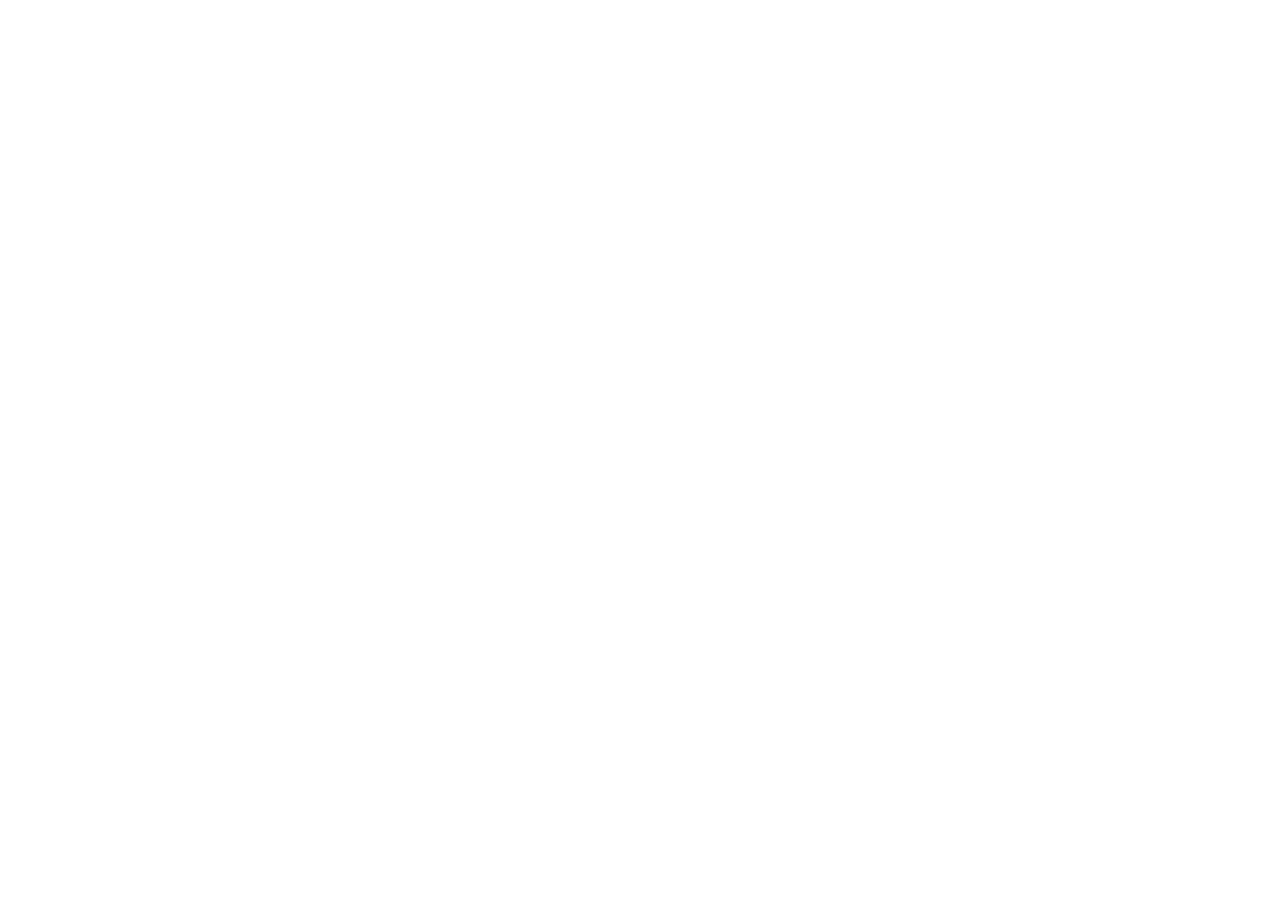
==== main.html @ 21c100ff "Update main.html" ====
<!DOCTYPE html>
<HTML>

<head>
    <link rel="stylesheet" href="styles.css">
</head>

<body>
    <div id="box"></div>
    <div id="grid">
        <!--Row 1-->
        <div id="sqr-red"></div>
        <div id="sqr-tan"></div>
        <div id="sqr-red"></div>
        <div id="sqr-tan"></div>
        <div id="sqr-red"></div>
        <div id="sqr-tan"></div>
        <div id="sqr-red"></div>
        <div id="sqr-tan"></div>
        <!--Row 2-->
        <div id="sqr-tan"></div>
        <div id="sqr-red"></div>
        <div id="sqr-tan"></div>
        <div id="sqr-red"></div>
        <div id="sqr-tan"></div>
        <div id="sqr-red"></div>
        <div id="sqr-tan"></div>
        <div id="sqr-red"></div>
        <!--Row 3-->
        <div id="sqr-red"></div>
        <div id="sqr-tan"></div>
        <div id="sqr-red"></div>
        <div id="sqr-tan"></div>
        <div id="sqr-red"></div>
        <div id="sqr-tan"></div>
        <div id="sqr-red"></div>
        <div id="sqr-tan"></div>
        <!--Row 4-->
        <div id="sqr-tan"></div>
        <div id="sqr-red"></div>
        <div id="sqr-tan"></div>
        <div id="sqr-red"></div>
        <div id="sqr-tan"></div>
        <div id="sqr-red"></div>
        <div id="sqr-tan"></div>
        <div id="sqr-red"></div>
        <!--Row 5-->
        <div id="sqr-red"></div>
        <div id="sqr-tan"></div>
        <div id="sqr-red"></div>
        <div id="sqr-tan"></div>
        <div id="sqr-red"></div>
        <div id="sqr-tan"></div>
        <div id="sqr-red"></div>
        <div id="sqr-tan"></div>
        <!--Row 6-->
        <div id="sqr-tan"></div>
        <div id="sqr-red"></div>
        <div id="sqr-tan"></div>
        <div id="sqr-red"></div>
        <div id="sqr-tan"></div>
        <div id="sqr-red"></div>
        <div id="sqr-tan"></div>
        <div id="sqr-red"></div>
        <!--Row 7-->
        <div id="sqr-red"></div>
        <div id="sqr-tan"></div>
        <div id="sqr-red"></div>
        <div id="sqr-tan"></div>
        <div id="sqr-red"></div>
        <div id="sqr-tan"></div>
        <div id="sqr-red"></div>
        <div id="sqr-tan"></div>
        <!--Row 8-->
        <div id="sqr-tan"></div>
        <div id="sqr-red"></div>
        <div id="sqr-tan"></div>
        <div id="sqr-red"></div>
        <div id="sqr-tan"></div>
        <div id="sqr-red"></div>
        <div id="sqr-tan"></div>
        <div id="sqr-red"></div>
    </div>

</body>

</HTML>
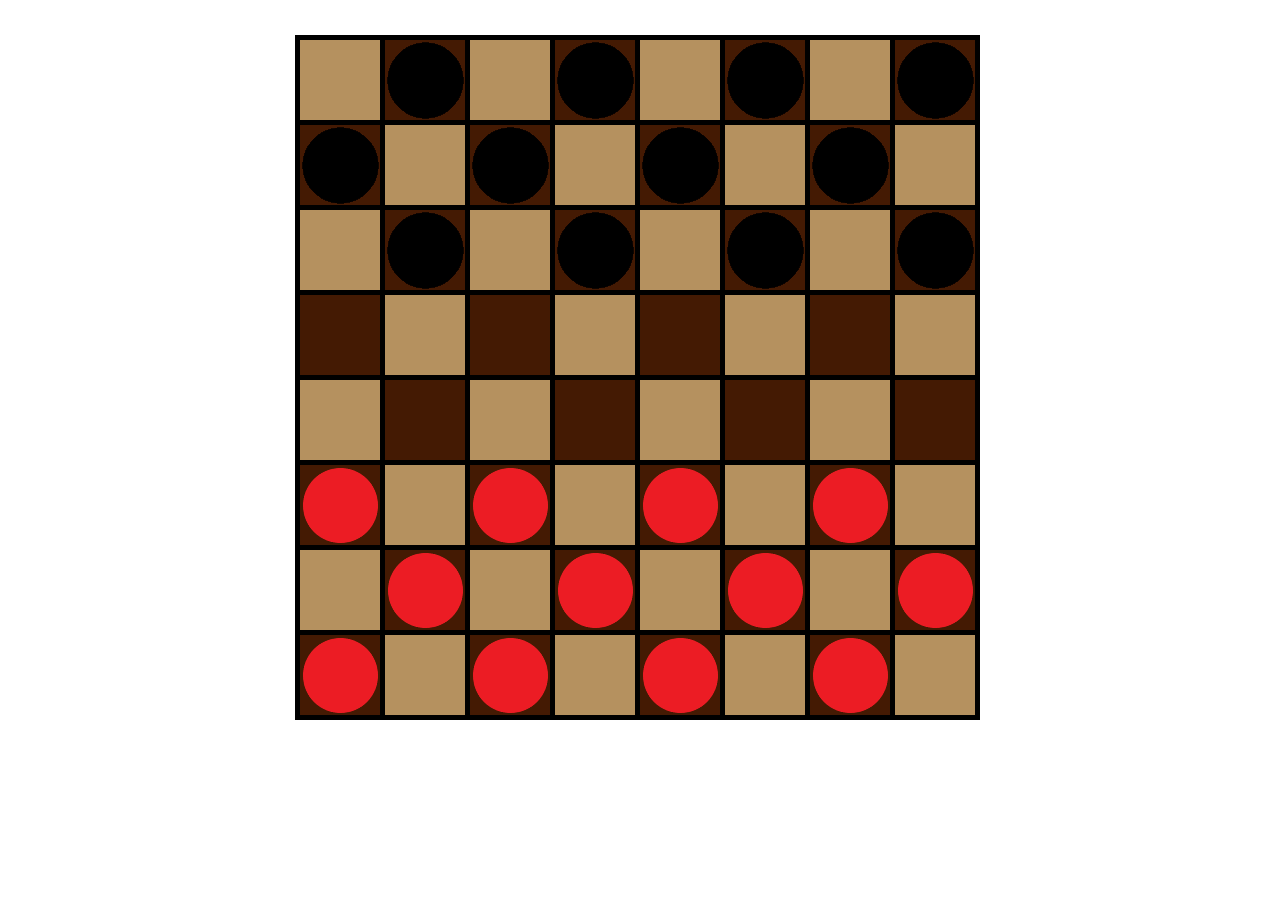
==== commit 6ad21365: "Game pieces are added on the board. Also updated main.html to have numerical ID's" ====
--- a/main.html
+++ b/main.html
@@ -6,81 +6,85 @@
 </head>
 
 <body>
+    <canvas id="myCanvas" style="position: fixed; left: 0px; top: 0px; z-index: -1;"></canvas>
     <div id="box"></div>
-    <div id="grid">
+    <div hidden id="redPiece"></div>
+    <div hidden id="blackPiece"></div>
+    <div class="grid">
         <!--Row 1-->
-        <div id="sqr-red"></div>
-        <div id="sqr-tan"></div>
-        <div id="sqr-red"></div>
-        <div id="sqr-tan"></div>
-        <div id="sqr-red"></div>
-        <div id="sqr-tan"></div>
-        <div id="sqr-red"></div>
-        <div id="sqr-tan"></div>
+        <div class="sqr-red" id="0"></div>
+        <div class="sqr-tan" id="1"></div>
+        <div class="sqr-red" id="2"></div>
+        <div class="sqr-tan" id="3"></div>
+        <div class="sqr-red" id="4"></div>
+        <div class="sqr-tan" id="5"></div>
+        <div class="sqr-red" id="6"></div>
+        <div class="sqr-tan" id="7"></div>
         <!--Row 2-->
-        <div id="sqr-tan"></div>
-        <div id="sqr-red"></div>
-        <div id="sqr-tan"></div>
-        <div id="sqr-red"></div>
-        <div id="sqr-tan"></div>
-        <div id="sqr-red"></div>
-        <div id="sqr-tan"></div>
-        <div id="sqr-red"></div>
+        <div class="sqr-tan" id="8"></div>
+        <div class="sqr-red" id="9"></div>
+        <div class="sqr-tan" id="10"></div>
+        <div class="sqr-red" id="11"></div>
+        <div class="sqr-tan" id="12"></div>
+        <div class="sqr-red" id="13"></div>
+        <div class="sqr-tan" id="14"></div>
+        <div class="sqr-red" id="15"></div>
         <!--Row 3-->
-        <div id="sqr-red"></div>
-        <div id="sqr-tan"></div>
-        <div id="sqr-red"></div>
-        <div id="sqr-tan"></div>
-        <div id="sqr-red"></div>
-        <div id="sqr-tan"></div>
-        <div id="sqr-red"></div>
-        <div id="sqr-tan"></div>
+        <div class="sqr-red" id="16"></div>
+        <div class="sqr-tan" id="17"></div>
+        <div class="sqr-red" id="18"></div>
+        <div class="sqr-tan" id="19"></div>
+        <div class="sqr-red" id="20"></div>
+        <div class="sqr-tan" id="21"></div>
+        <div class="sqr-red" id="22"></div>
+        <div class="sqr-tan" id="23"></div>
         <!--Row 4-->
-        <div id="sqr-tan"></div>
-        <div id="sqr-red"></div>
-        <div id="sqr-tan"></div>
-        <div id="sqr-red"></div>
-        <div id="sqr-tan"></div>
-        <div id="sqr-red"></div>
-        <div id="sqr-tan"></div>
-        <div id="sqr-red"></div>
+        <div class="sqr-tan" id="24"></div>
+        <div class="sqr-red" id="25"></div>
+        <div class="sqr-tan" id="26"></div>
+        <div class="sqr-red" id="27"></div>
+        <div class="sqr-tan" id="28"></div>
+        <div class="sqr-red" id="29"></div>
+        <div class="sqr-tan" id="30"></div>
+        <div class="sqr-red" id="31"></div>
         <!--Row 5-->
-        <div id="sqr-red"></div>
-        <div id="sqr-tan"></div>
-        <div id="sqr-red"></div>
-        <div id="sqr-tan"></div>
-        <div id="sqr-red"></div>
-        <div id="sqr-tan"></div>
-        <div id="sqr-red"></div>
-        <div id="sqr-tan"></div>
+        <div class="sqr-red" id="32"></div>
+        <div class="sqr-tan" id="33"></div>
+        <div class="sqr-red" id="34"></div>
+        <div class="sqr-tan" id="35"></div>
+        <div class="sqr-red" id="36"></div>
+        <div class="sqr-tan" id="37"></div>
+        <div class="sqr-red" id="38"></div>
+        <div class="sqr-tan" id="39"></div>
         <!--Row 6-->
-        <div id="sqr-tan"></div>
-        <div id="sqr-red"></div>
-        <div id="sqr-tan"></div>
-        <div id="sqr-red"></div>
-        <div id="sqr-tan"></div>
-        <div id="sqr-red"></div>
-        <div id="sqr-tan"></div>
-        <div id="sqr-red"></div>
+        <div class="sqr-tan" id="40"></div>
+        <div class="sqr-red" id="41"></div>
+        <div class="sqr-tan" id="42"></div>
+        <div class="sqr-red" id="43"></div>
+        <div class="sqr-tan" id="44"></div>
+        <div class="sqr-red" id="45"></div>
+        <div class="sqr-tan" id="46"></div>
+        <div class="sqr-red" id="47"></div>
         <!--Row 7-->
-        <div id="sqr-red"></div>
-        <div id="sqr-tan"></div>
-        <div id="sqr-red"></div>
-        <div id="sqr-tan"></div>
-        <div id="sqr-red"></div>
-        <div id="sqr-tan"></div>
-        <div id="sqr-red"></div>
-        <div id="sqr-tan"></div>
+        <div class="sqr-red" id="48"></div>
+        <div class="sqr-tan" id="49"></div>
+        <div class="sqr-red" id="50"></div>
+        <div class="sqr-tan" id="51"></div>
+        <div class="sqr-red" id="52"></div>
+        <div class="sqr-tan" id="53"></div>
+        <div class="sqr-red" id="54"></div>
+        <div class="sqr-tan" id="55"></div>
         <!--Row 8-->
-        <div id="sqr-tan"></div>
-        <div id="sqr-red"></div>
-        <div id="sqr-tan"></div>
-        <div id="sqr-red"></div>
-        <div id="sqr-tan"></div>
-        <div id="sqr-red"></div>
-        <div id="sqr-tan"></div>
-        <div id="sqr-red"></div>
+        <div class="sqr-tan" id="56"></div>
+        <div class="sqr-red" id="57"></div>
+        <div class="sqr-tan" id="58"></div>
+        <div class="sqr-red" id="59"></div>
+        <div class="sqr-tan" id="60"></div>
+        <div class="sqr-red" id="61"></div>
+        <div class="sqr-tan" id="62"></div>
+        <div class="sqr-red" id="63"></div>
     </div>
+    <script type="text/javascript" src="pieces.js"></script>
 
 </body>
 
--- a/styles.css
+++ b/styles.css
@@ -0,0 +1,51 @@
+.grid {
+    display: grid;
+    width: 600px;
+    height: 200px;
+    position: absolute;
+    top: 40px;
+    left: 300px;
+    grid-template-columns: repeat(8, 80px);
+    grid-template-rows: repeat(8, 80px);
+    grid-column-gap: 5px;
+    grid-row-gap: 5px;
+}
+
+.sqr-red {
+    background-color: #b5915f;
+}
+
+.sqr-tan {
+    background-color: #441a03;
+}
+
+.sqr-tan:hover {
+    background-color: lightblue;
+}
+
+.sqr-red:hover {
+    background-color: lightblue;
+}
+
+#box {
+    position: absolute;
+    top: 35px;
+    left: 295px;
+    background: black;
+    width: 685px;
+    height: 685px;
+}
+
+#redPiece {
+    background: #ff0000;
+    width: 80px;
+    height: 80px;
+    border-radius: 50%;
+}
+
+#blackPiece {
+    background: #000000;
+    width: 80px;
+    height: 80px;
+    border-radius: 50%;
+}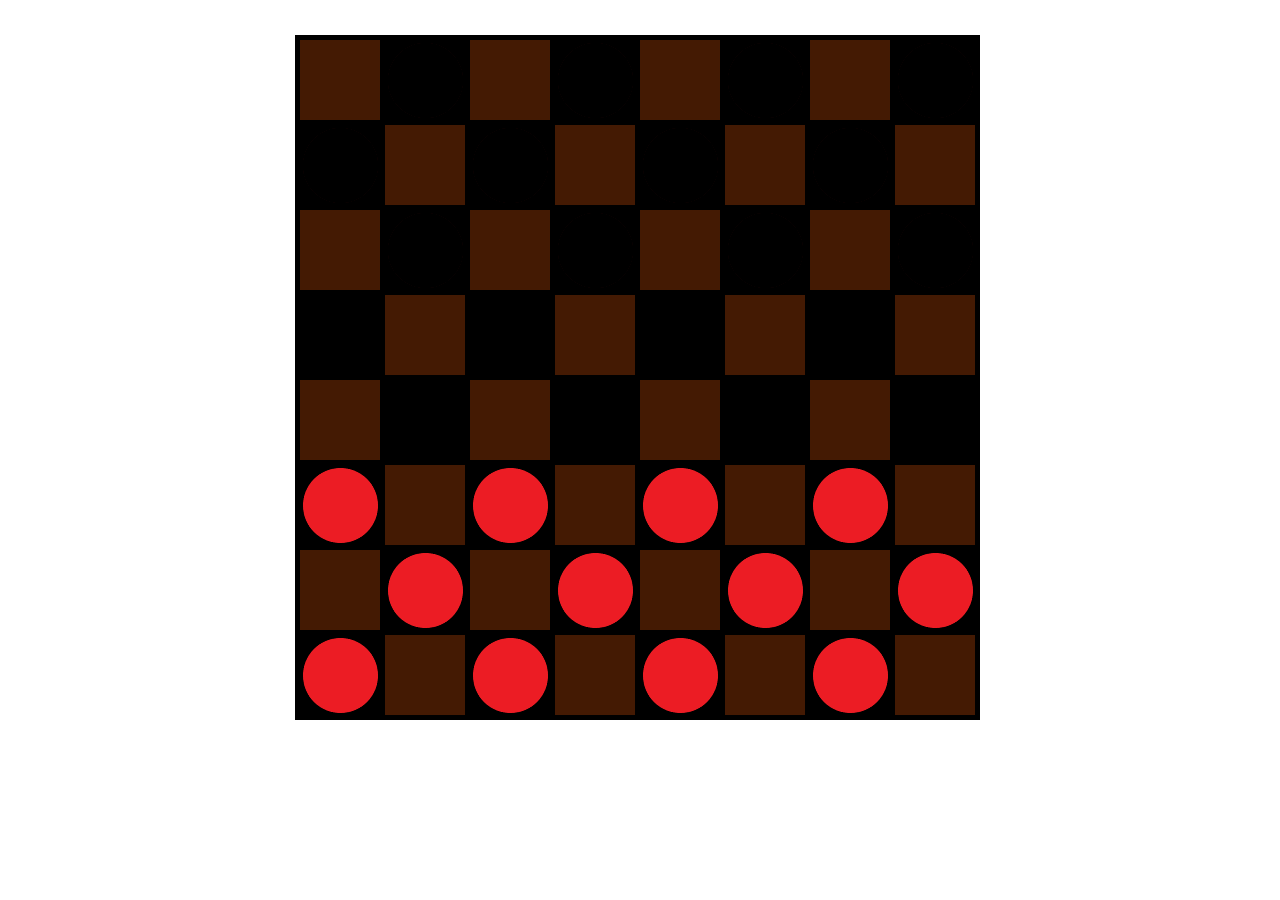
==== commit d2407207: "Update main.html" ====
--- a/main.html
+++ b/main.html
@@ -12,77 +12,77 @@
     <div hidden id="blackPiece"></div>
     <div class="grid">
         <!--Row 1-->
-        <div class="sqr-red" id="0"></div>
-        <div class="sqr-tan" id="1"></div>
-        <div class="sqr-red" id="2"></div>
-        <div class="sqr-tan" id="3"></div>
-        <div class="sqr-red" id="4"></div>
-        <div class="sqr-tan" id="5"></div>
-        <div class="sqr-red" id="6"></div>
-        <div class="sqr-tan" id="7"></div>
+        <div class="sqr-tan" id="0"></div>
+        <div class="sqr-brown" id="1"></div>
+        <div class="sqr-tan" id="2"></div>
+        <div class="sqr-brown" id="3"></div>
+        <div class="sqr-tan" id="4"></div>
+        <div class="sqr-brown" id="5"></div>
+        <div class="sqr-tan" id="6"></div>
+        <div class="sqr-brown" id="7"></div>
         <!--Row 2-->
-        <div class="sqr-tan" id="8"></div>
-        <div class="sqr-red" id="9"></div>
-        <div class="sqr-tan" id="10"></div>
-        <div class="sqr-red" id="11"></div>
-        <div class="sqr-tan" id="12"></div>
-        <div class="sqr-red" id="13"></div>
-        <div class="sqr-tan" id="14"></div>
-        <div class="sqr-red" id="15"></div>
+        <div class="sqr-brown" id="8"></div>
+        <div class="sqr-tan" id="9"></div>
+        <div class="sqr-brown" id="10"></div>
+        <div class="sqr-tan" id="11"></div>
+        <div class="sqr-brown" id="12"></div>
+        <div class="sqr-tan" id="13"></div>
+        <div class="sqr-brown" id="14"></div>
+        <div class="sqr-tan" id="15"></div>
         <!--Row 3-->
-        <div class="sqr-red" id="16"></div>
-        <div class="sqr-tan" id="17"></div>
-        <div class="sqr-red" id="18"></div>
-        <div class="sqr-tan" id="19"></div>
-        <div class="sqr-red" id="20"></div>
-        <div class="sqr-tan" id="21"></div>
-        <div class="sqr-red" id="22"></div>
-        <div class="sqr-tan" id="23"></div>
+        <div class="sqr-tan" id="16"></div>
+        <div class="sqr-brown" id="17"></div>
+        <div class="sqr-tan" id="18"></div>
+        <div class="sqr-brown" id="19"></div>
+        <div class="sqr-tan" id="20"></div>
+        <div class="sqr-brown" id="21"></div>
+        <div class="sqr-tan" id="22"></div>
+        <div class="sqr-brown" id="23"></div>
         <!--Row 4-->
-        <div class="sqr-tan" id="24"></div>
-        <div class="sqr-red" id="25"></div>
-        <div class="sqr-tan" id="26"></div>
-        <div class="sqr-red" id="27"></div>
-        <div class="sqr-tan" id="28"></div>
-        <div class="sqr-red" id="29"></div>
-        <div class="sqr-tan" id="30"></div>
-        <div class="sqr-red" id="31"></div>
+        <div class="sqr-brown" id="24"></div>
+        <div class="sqr-tan" id="25"></div>
+        <div class="sqr-brown" id="26"></div>
+        <div class="sqr-tan" id="27"></div>
+        <div class="sqr-brown" id="28"></div>
+        <div class="sqr-tan" id="29"></div>
+        <div class="sqr-brown" id="30"></div>
+        <div class="sqr-tan" id="31"></div>
         <!--Row 5-->
-        <div class="sqr-red" id="32"></div>
-        <div class="sqr-tan" id="33"></div>
-        <div class="sqr-red" id="34"></div>
-        <div class="sqr-tan" id="35"></div>
-        <div class="sqr-red" id="36"></div>
-        <div class="sqr-tan" id="37"></div>
-        <div class="sqr-red" id="38"></div>
-        <div class="sqr-tan" id="39"></div>
+        <div class="sqr-tan" id="32"></div>
+        <div class="sqr-brown" id="33"></div>
+        <div class="sqr-tan" id="34"></div>
+        <div class="sqr-brown" id="35"></div>
+        <div class="sqr-tan" id="36"></div>
+        <div class="sqr-brown" id="37"></div>
+        <div class="sqr-tan" id="38"></div>
+        <div class="sqr-brown" id="39"></div>
         <!--Row 6-->
-        <div class="sqr-tan" id="40"></div>
-        <div class="sqr-red" id="41"></div>
-        <div class="sqr-tan" id="42"></div>
-        <div class="sqr-red" id="43"></div>
-        <div class="sqr-tan" id="44"></div>
-        <div class="sqr-red" id="45"></div>
-        <div class="sqr-tan" id="46"></div>
-        <div class="sqr-red" id="47"></div>
+        <div class="sqr-brown" id="40"></div>
+        <div class="sqr-tan" id="41"></div>
+        <div class="sqr-brown" id="42"></div>
+        <div class="sqr-tan" id="43"></div>
+        <div class="sqr-brown" id="44"></div>
+        <div class="sqr-tan" id="45"></div>
+        <div class="sqr-brown" id="46"></div>
+        <div class="sqr-tan" id="47"></div>
         <!--Row 7-->
-        <div class="sqr-red" id="48"></div>
-        <div class="sqr-tan" id="49"></div>
-        <div class="sqr-red" id="50"></div>
-        <div class="sqr-tan" id="51"></div>
-        <div class="sqr-red" id="52"></div>
-        <div class="sqr-tan" id="53"></div>
-        <div class="sqr-red" id="54"></div>
-        <div class="sqr-tan" id="55"></div>
+        <div class="sqr-tan" id="48"></div>
+        <div class="sqr-brown" id="49"></div>
+        <div class="sqr-tan" id="50"></div>
+        <div class="sqr-brown" id="51"></div>
+        <div class="sqr-tan" id="52"></div>
+        <div class="sqr-brown" id="53"></div>
+        <div class="sqr-tan" id="54"></div>
+        <div class="sqr-brown" id="55"></div>
         <!--Row 8-->
-        <div class="sqr-tan" id="56"></div>
-        <div class="sqr-red" id="57"></div>
-        <div class="sqr-tan" id="58"></div>
-        <div class="sqr-red" id="59"></div>
-        <div class="sqr-tan" id="60"></div>
-        <div class="sqr-red" id="61"></div>
-        <div class="sqr-tan" id="62"></div>
-        <div class="sqr-red" id="63"></div>
+        <div class="sqr-brown" id="56"></div>
+        <div class="sqr-tan" id="57"></div>
+        <div class="sqr-brown" id="58"></div>
+        <div class="sqr-tan" id="59"></div>
+        <div class="sqr-brown" id="60"></div>
+        <div class="sqr-tan" id="61"></div>
+        <div class="sqr-brown" id="62"></div>
+        <div class="sqr-tan" id="63"></div>
     </div>
     <script type="text/javascript" src="pieces.js"></script>
 
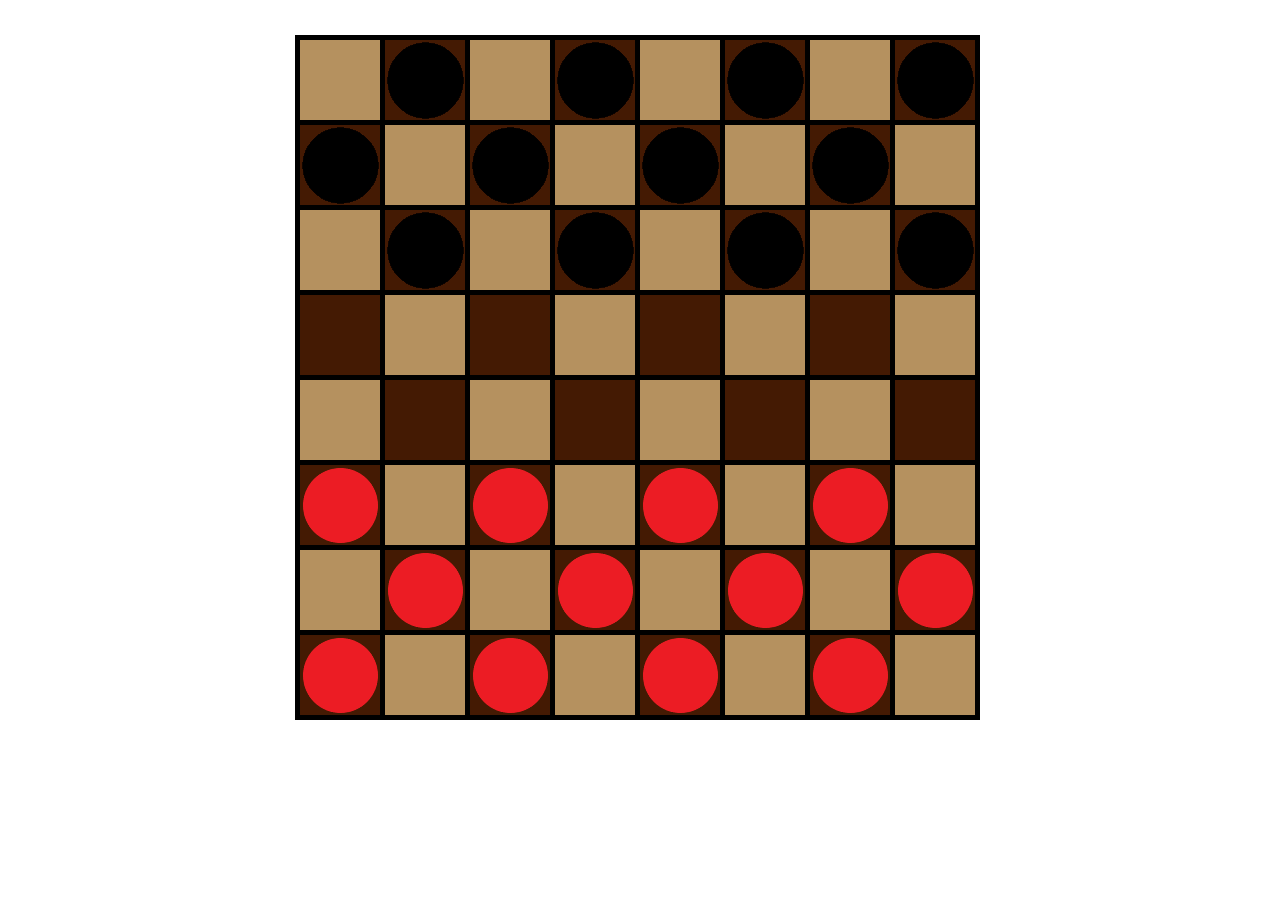
==== commit e5f25640: "Added game over functionality" ====
--- a/main.html
+++ b/main.html
@@ -85,7 +85,7 @@
         <div class="sqr-tan" id="63"></div>
     </div>
     <script type="text/javascript" src="pieces.js"></script>
-
+    <script type="text/javascript" src="game.js"></script>
 </body>
 
 </HTML>--- a/styles.css
+++ b/styles.css
@@ -11,11 +11,11 @@
     grid-row-gap: 5px;
 }
 
-.sqr-red {
+.sqr-tan {
     background-color: #b5915f;
 }
 
-.sqr-tan {
+.sqr-brown {
     background-color: #441a03;
 }
 
@@ -23,7 +23,7 @@
     background-color: lightblue;
 }
 
-.sqr-red:hover {
+.sqr-brown:hover {
     background-color: lightblue;
 }
 
@@ -48,4 +48,4 @@
     width: 80px;
     height: 80px;
     border-radius: 50%;
-}+}
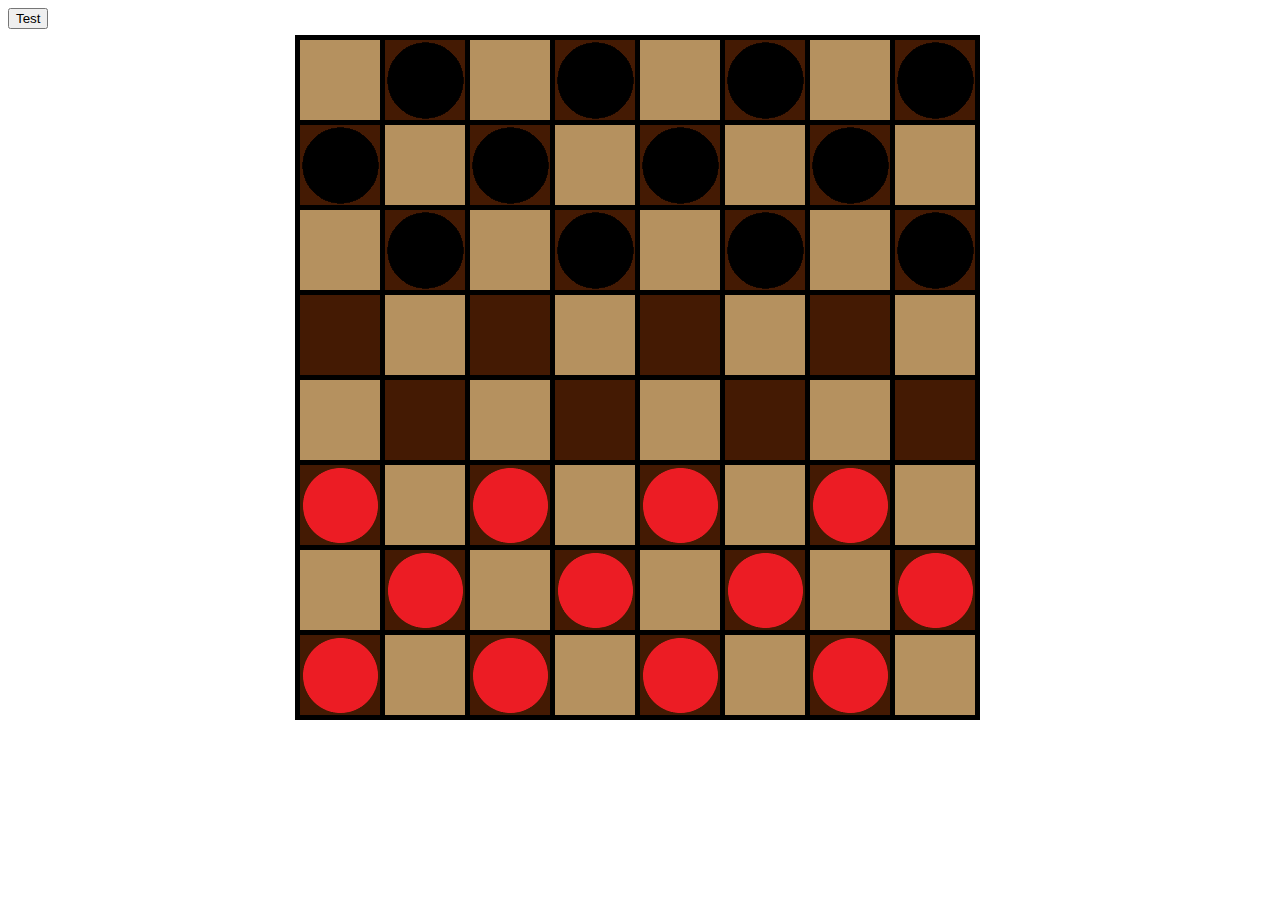
==== commit 2e6d7a9f: "Update main.html" ====
--- a/main.html
+++ b/main.html
@@ -84,6 +84,7 @@
         <div class="sqr-brown" id="62"></div>
         <div class="sqr-tan" id="63"></div>
     </div>
+    <input type="submit" name="submit" value="Test" onclick="test()">
     <script type="text/javascript" src="pieces.js"></script>
     <script type="text/javascript" src="game.js"></script>
 </body>
